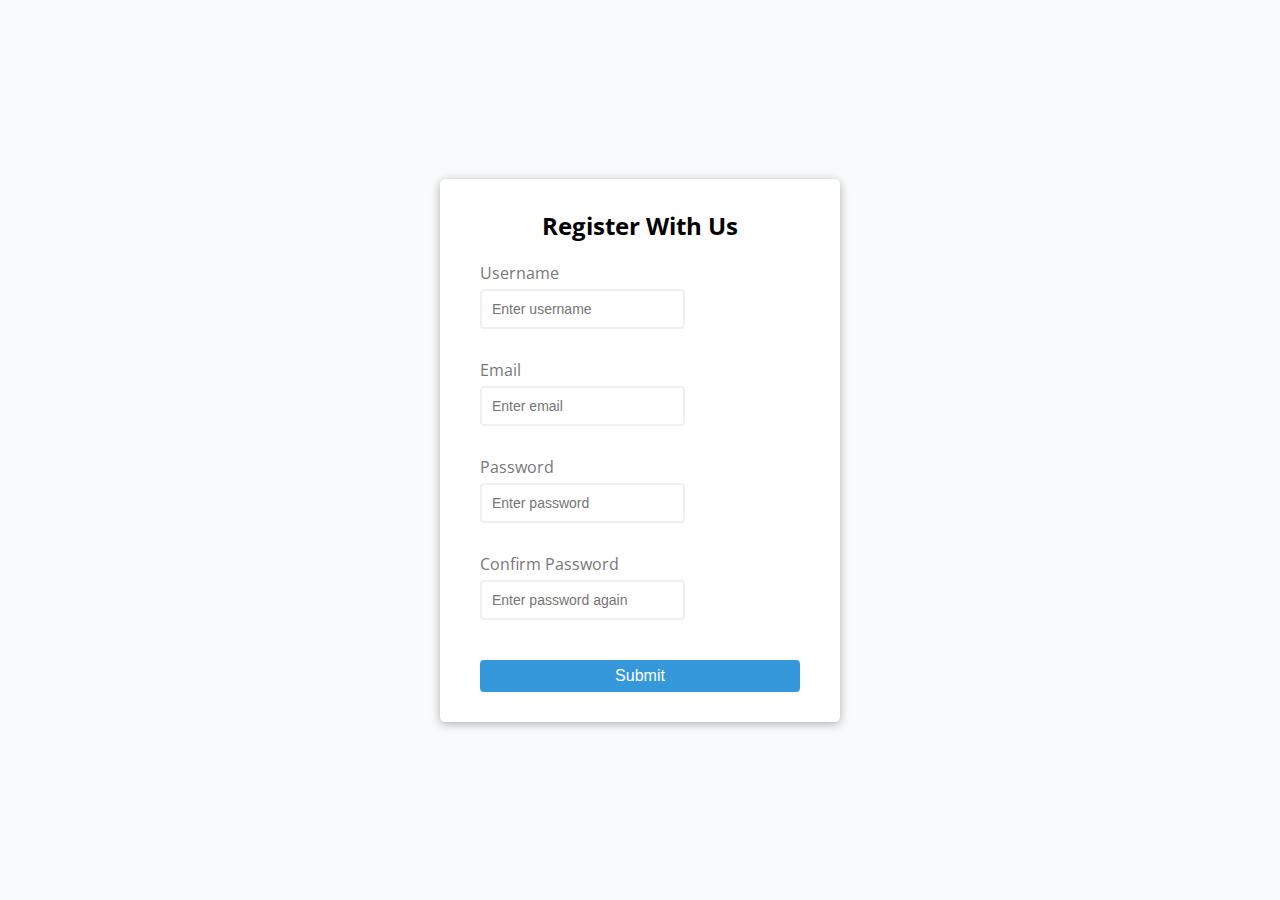
==== 001_FormValidator/index.html @ c476a545 "initial commit" ====
<!DOCTYPE html>
<html lang="en">
<head>
  <meta charset="UTF-8">
  <meta http-equiv="X-UA-Compatible" content="IE=edge">
  <meta name="viewport" content="width=device-width, initial-scale=1.0">
  <link rel="stylesheet" href="style.css">
  <title>Form Validator</title>
</head>
<body>
  <div class="container">
    <form id="form" class="form">
      <h2>Register With Us</h2>
      <div class="form-control">
        <label for="username">Username</label>
        <input type="text" id="username" placeholder="Enter username">
        <small>Error Message</small>
      </div>
      <div class="form-control">
        <label for="email">Email</label>
        <input type="text" id="email" placeholder="Enter email">
        <small>Error Message</small>
      </div>
      <div class="form-control">
        <label for="password">Password</label>
        <input type="password" id="password" placeholder="Enter password">
        <small>Error Message</small>
      </div>
      <div class="form-control">
        <label for="password2">Confirm Password</label>
        <input type="text" id="password2" placeholder="Enter password again">
        <small>Error Message</small>
      </div>
      <button type="submit">Submit</button>
    </form>
  </div>






  <script src="script.js"></script>
</body>
</html>
---- 001_FormValidator/style.css ----
@import url('https://fonts.googleapis.com/css2?family=Open+Sans:wght@300&display=swap');
:root{
  --success-color:#2ecc71;
  --error-color:#e74c3c;
}



* {
  box-sizing: border-box;
}

body {
  background-color: #f9fafb;
  font-family: 'Open Sans', sans-serif;
  display: flex;
  align-items: center;
  justify-content: center;
  min-height: 100vh;
  margin: 0;
}

.container {
  background-color: #fff;
  border-radius: 5px;
  box-shadow: 0 2px 10px rgba(0, 0, 0, 0.3);
  width: 400px;
}

h2 {
  text-align: center;
  margin: 0 0 20px;
}

.form {
  padding: 30px 40px;
}

.form-control {
  margin-bottom: 10px;
  padding-bottom: 20px;
  position: relative;
}

.form-control label {
  color: #777;
  display: block;
  margin-bottom: 5px;
}

.form-control input {
  border: 2px solid #f0f0f0;
  border-radius: 4px;
  display: block;
  padding: 10px;
  font-size: 14px;
}

.form-control input:focus {
  outline: 0;
  border-color: #777;
}

.form-control.success input {
  border-color: var(--success-color);
}

.form-control.error input {
  border-color: var(--error-color);
}

.form-control small {
  color: var(--error-color);
  position: absolute;
  bottom: 0;
  left: 0;
  visibility: hidden;
}

.form-control.error small {
  visibility: visible;
}

.form button {
  cursor: pointer;
  background-color: #3498db;
  border: 2px solid #3498db;
  border-radius: 4px;
  color: #fff;
  display: block;
  font-size: 16px;
  padding: 5px;
  margin-top: 20px;
  width: 100%;
}
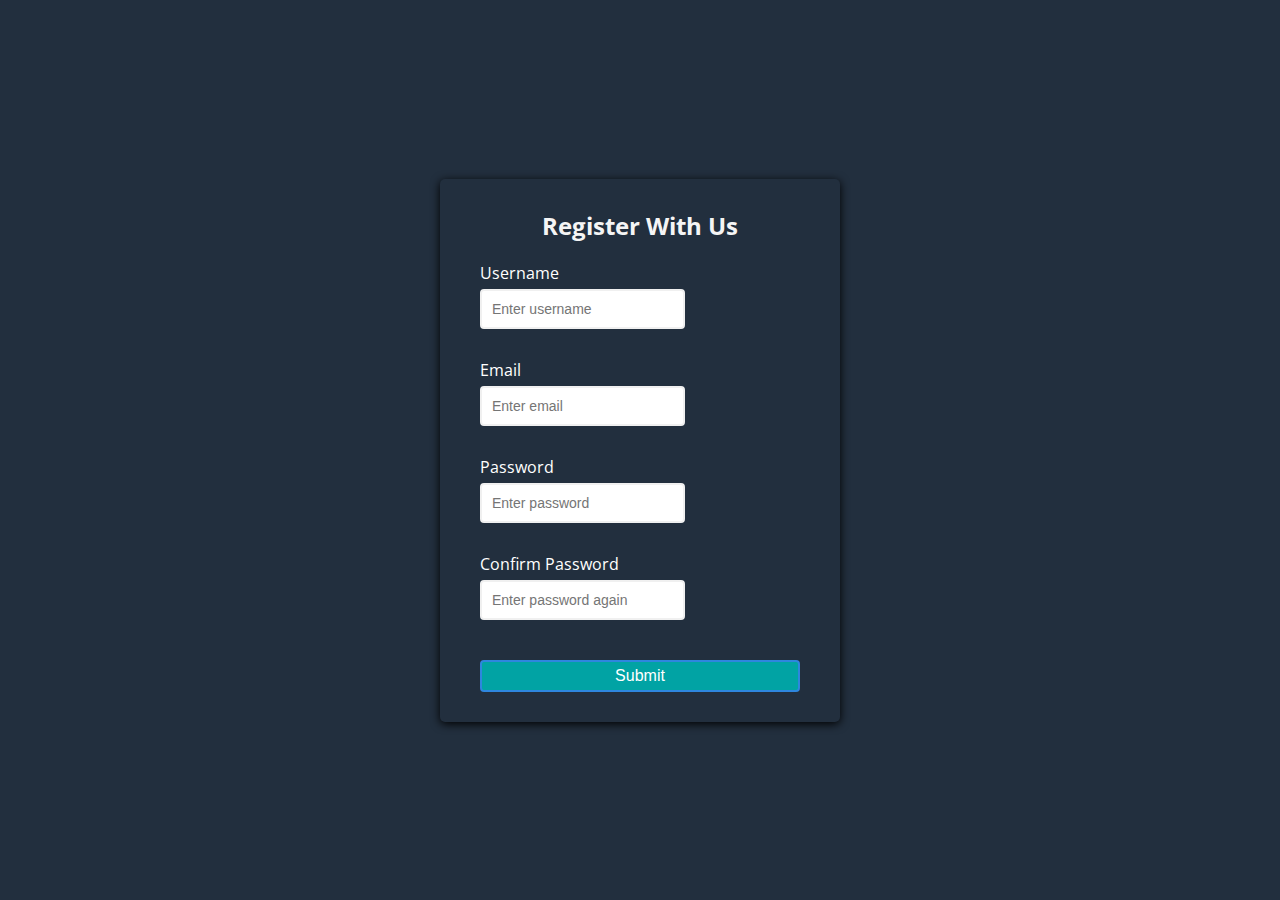
==== commit 78c0973d: "style update" ====
--- a/001_FormValidator/index.html
+++ b/001_FormValidator/index.html
@@ -13,22 +13,22 @@
       <h2>Register With Us</h2>
       <div class="form-control">
         <label for="username">Username</label>
-        <input type="text" id="username" placeholder="Enter username">
+        <input type="text" id="username" placeholder="Enter username" autocomplete="off">
         <small>Error Message</small>
       </div>
       <div class="form-control">
         <label for="email">Email</label>
-        <input type="text" id="email" placeholder="Enter email">
+        <input type="text" id="email" placeholder="Enter email" autocomplete="off">
         <small>Error Message</small>
       </div>
       <div class="form-control">
         <label for="password">Password</label>
-        <input type="password" id="password" placeholder="Enter password">
+        <input type="password" id="password" placeholder="Enter password" autocomplete="off">
         <small>Error Message</small>
       </div>
       <div class="form-control">
         <label for="password2">Confirm Password</label>
-        <input type="text" id="password2" placeholder="Enter password again">
+        <input type="text" id="password2" placeholder="Enter password again" autocomplete="off">
         <small>Error Message</small>
       </div>
       <button type="submit">Submit</button>
--- a/001_FormValidator/style.css
+++ b/001_FormValidator/style.css
@@ -11,7 +11,7 @@
 }
 
 body {
-  background-color: #f9fafb;
+  background-color: #222f3e;
   font-family: 'Open Sans', sans-serif;
   display: flex;
   align-items: center;
@@ -21,15 +21,16 @@
 }
 
 .container {
-  background-color: #fff;
+  background-color: #222f3e;
   border-radius: 5px;
-  box-shadow: 0 2px 10px rgba(0, 0, 0, 0.3);
+  box-shadow: 0 2px 10px rgba(1, 0, 0, 1);
   width: 400px;
 }
 
 h2 {
   text-align: center;
   margin: 0 0 20px;
+  color: whitesmoke;
 }
 
 .form {
@@ -43,9 +44,10 @@
 }
 
 .form-control label {
-  color: #777;
+  color: white;
   display: block;
   margin-bottom: 5px;
+
 }
 
 .form-control input {
@@ -83,8 +85,8 @@
 
 .form button {
   cursor: pointer;
-  background-color: #3498db;
-  border: 2px solid #3498db;
+  background-color: #01a3a4;
+  border: 2px solid #2e86de;
   border-radius: 4px;
   color: #fff;
   display: block;
